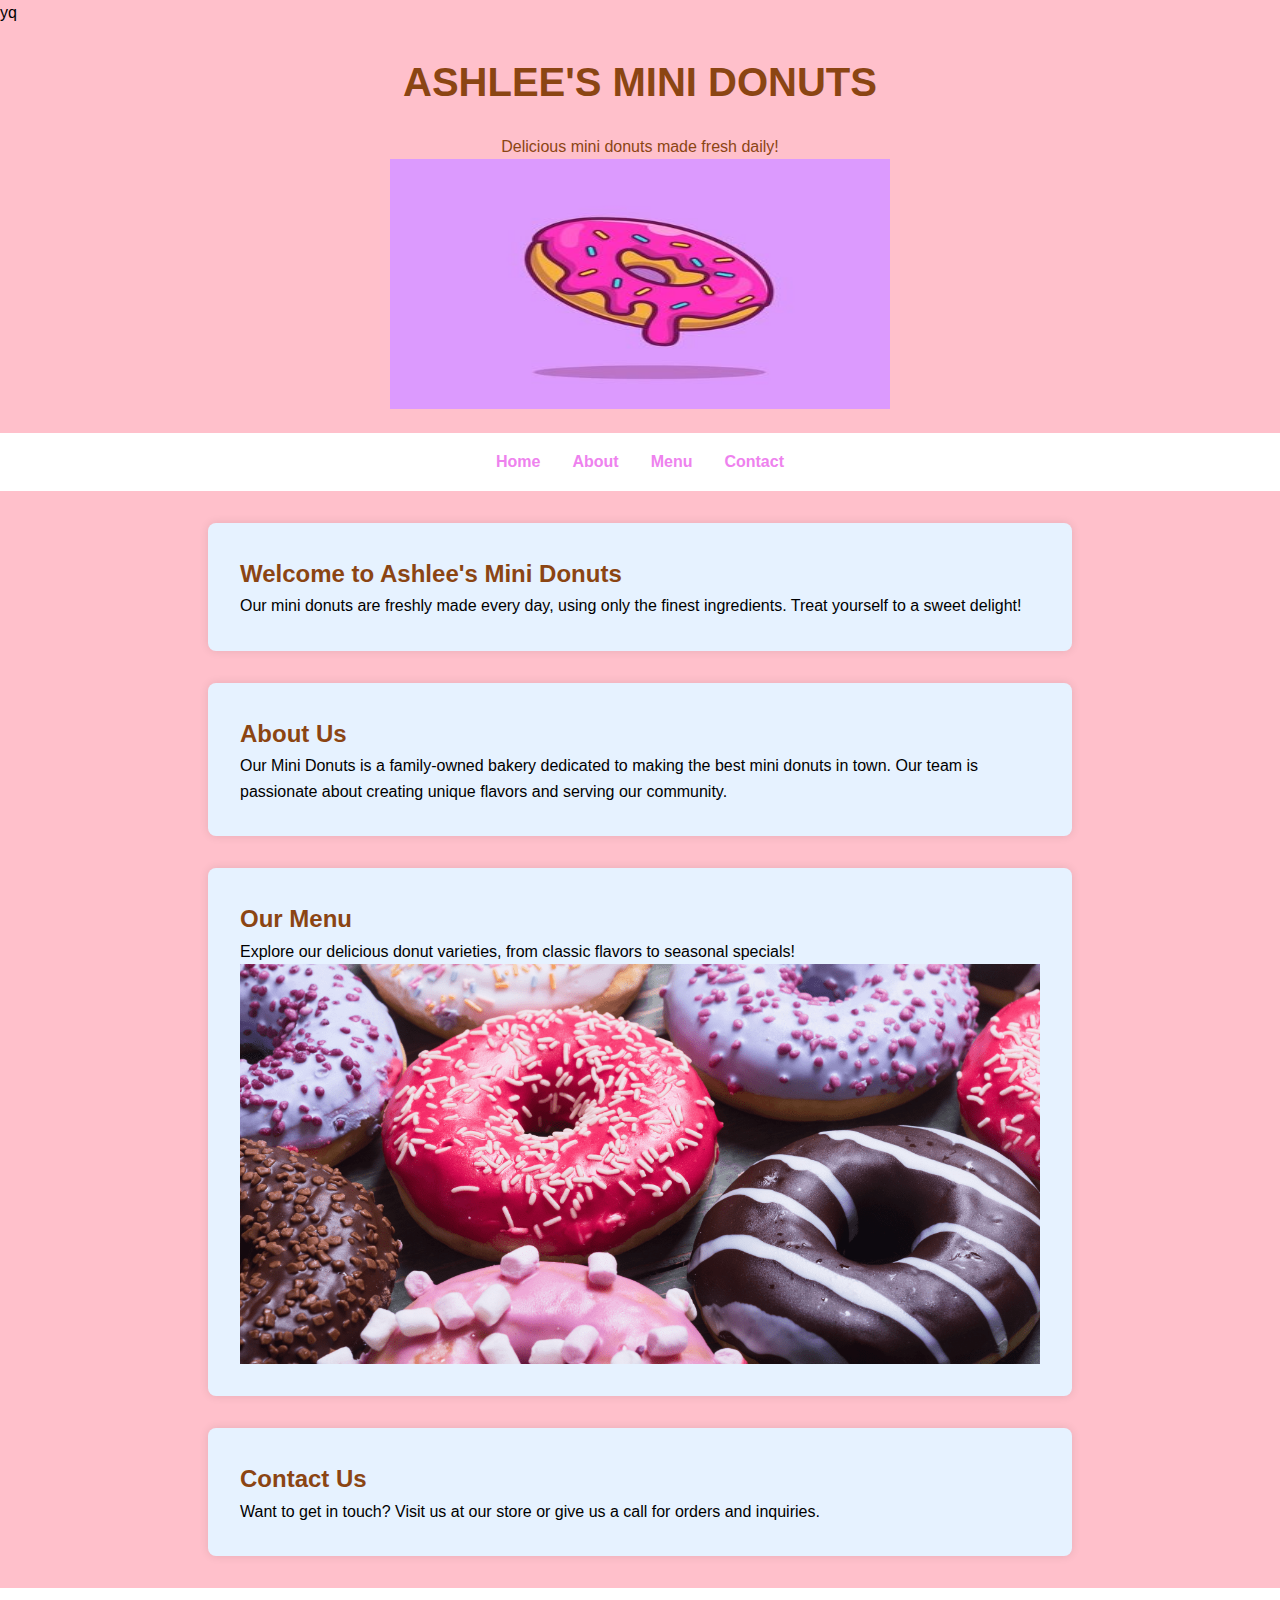
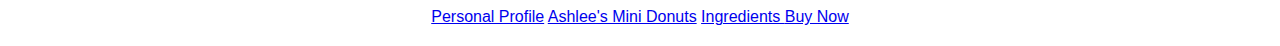
==== donuts.HTML @ 640e36a1 "Update and rename ingredients .HTML to donuts.HTML" ====
yq<html>
<head>
    <title>ASHLEE'S MINI DONUTS</title>
    <link rel="stylesheet" href="ingredients.css">
</head>
<body>
    <!-- Header with Title -->
    <header>
        <h1>ASHLEE'S MINI DONUTS</h1>
        <p>Delicious mini donuts made fresh daily!</p>
	<img src="photo.jpg" width="500" height="250" />
    </header>

    <!-- Navigation -->
    <nav>
        <ul>
            <li><a href="#home">Home</a></li>
            <li><a href="#about">About</a></li>
            <li><a href="#menu">Menu</a></li>
            <li><a href="#contact">Contact</a></li>
        </ul>
    </nav>

    <!-- Content Sections -->
    <section id="home">
        <h2>Welcome to Ashlee's Mini Donuts</h2>
        <p>Our mini donuts are freshly made every day, using only the finest ingredients. Treat yourself to a sweet delight!</p>
    </section>

    <section id="about">
        <h2>About Us</h2>
        <p>Our Mini Donuts is a family-owned bakery dedicated to making the best mini donuts in town. Our team is passionate about creating unique flavors and serving our community.</p>
    </section>

    <section id="menu">
        <h2>Our Menu</h2>
        <p>Explore our delicious donut varieties, from classic flavors to seasonal specials!</p>
	<img src="flavor.png"
	 width="800" height="400" />
	
    </section>

    <section id="contact">
        <h2>Contact Us</h2>
        <p>Want to get in touch? Visit us at our store or give us a call for orders and inquiries.</p>
    </section>
<nav> 
       <ul>
	<div class="container">
	<a href="index.html">Personal Profile</a>
	<a href="donuts.html"> Ashlee's Mini Donuts</a>
	<a href="ingredients.html">Ingredients </a>
	<a href="promote.html">Buy Now</a>
	</div>
	</ul>
</nav>
</body>
</html>
---- ingredients.css ----
/* Basic reset for margin and padding */
* {
    margin: 0;
    padding: 0;
    box-sizing: border-circle;
}

/* Style for the body */
body {
    font-family: Arial, sans-serif;
    line-height: 1.6;
    background-color: pink;
}

/* Header styling */
header {
    background-color: pastel; /* Donut-themed violet color */
    color: #8b4513;
    padding: 1.5em;
    text-align: center;
}

header h1 {
    font-size: 2.5em;
    margin-bottom: 0.5em;
}

/* Navigation styling */
nav {
    background-color: white;
    color: violet;
    padding: 1em;
}

nav ul {
    list-style: none;
    display: flex;
    justify-content: center;
}

nav ul li {
    margin: 0 1em;
}

nav ul li a {
    color: violet;
    text-decoration: none;
    font-weight: bold;
}

nav ul li a:hover {
    color: #FFD700; /* Gold color on hover */
}

/* Section styling */
section {
    padding: 2em;
    margin: 2em auto;
    max-width: 800px;
    background-color: pink;
    border-radius: 8px;
    box-shadow: 0 0 10px rgba(0, 0, 0, 0.1);
}

#home {
    background-color: #e6f2ff;
}

#about {
    background-color:   #e6f2ff;
}

#menu {
    background-color:   #e6f2ff;
}

#contact {
    background-color:  #e6f2ff;
}

/* Heading styling */
h1, h2 {
    color: #8b4513;
}

}

nav ul {
    justify-content: center;
    color: violet;
}
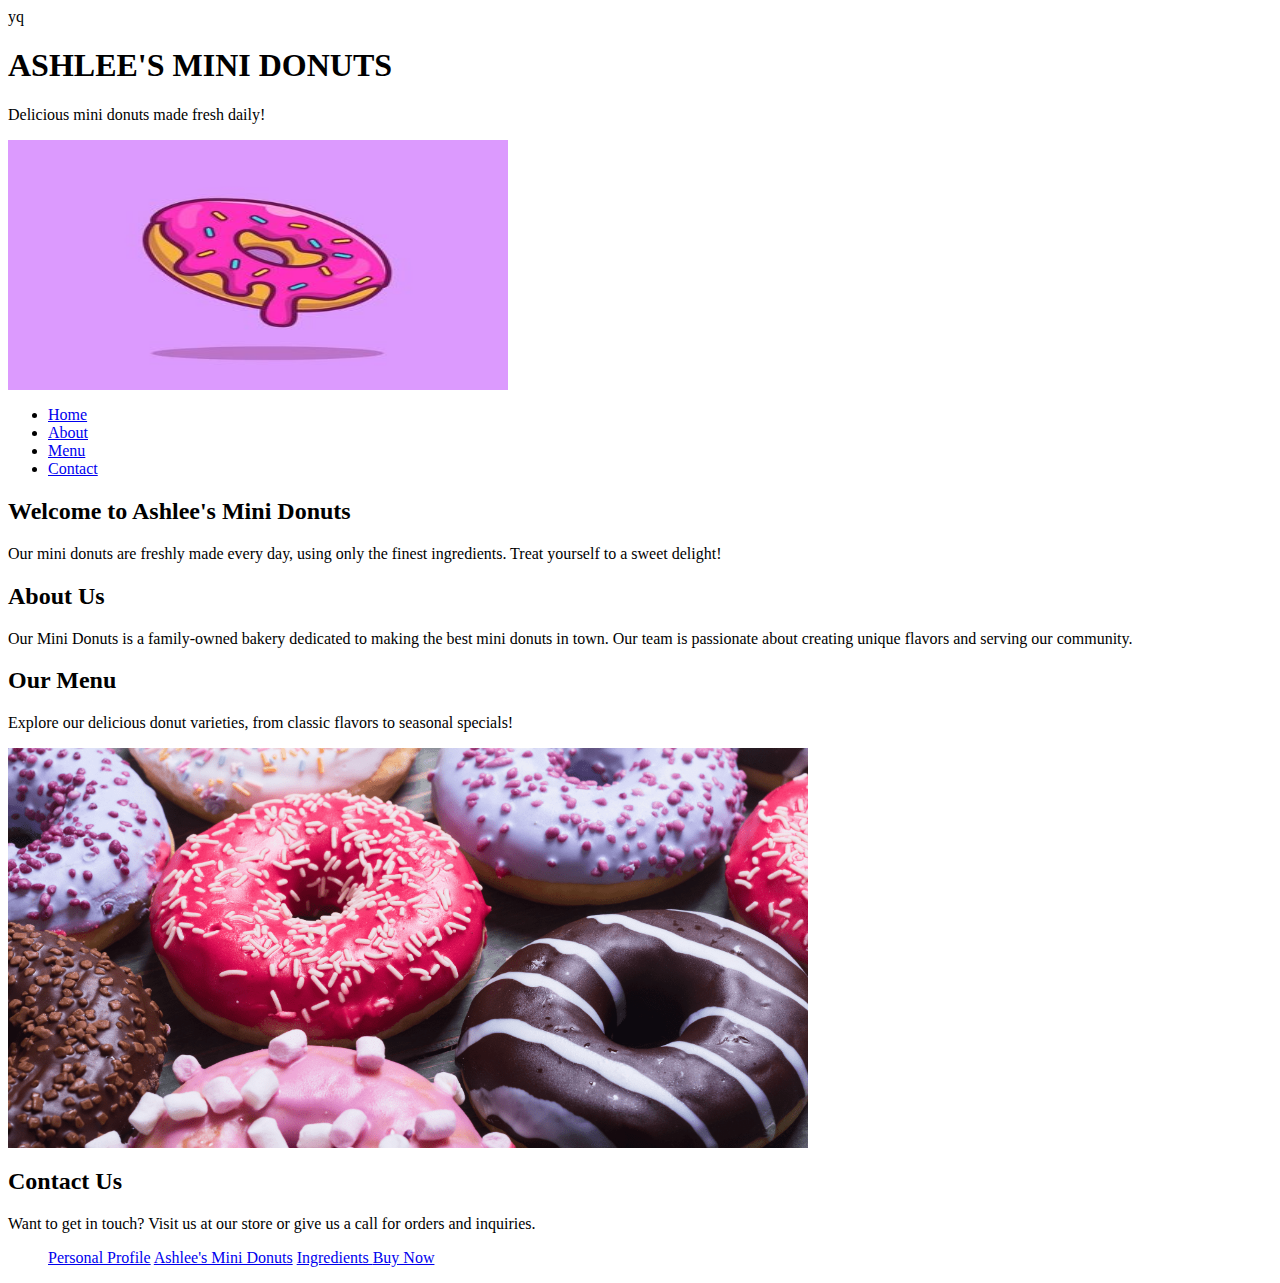
==== commit 824f8afb: "Update donuts.HTML" ====
--- a/donuts.HTML
+++ b/donuts.HTML
@@ -1,7 +1,7 @@
 yq<html>
 <head>
     <title>ASHLEE'S MINI DONUTS</title>
-    <link rel="stylesheet" href="ingredients.css">
+    <link rel="stylesheet" href="donuts.css">
 </head>
 <body>
     <!-- Header with Title -->
